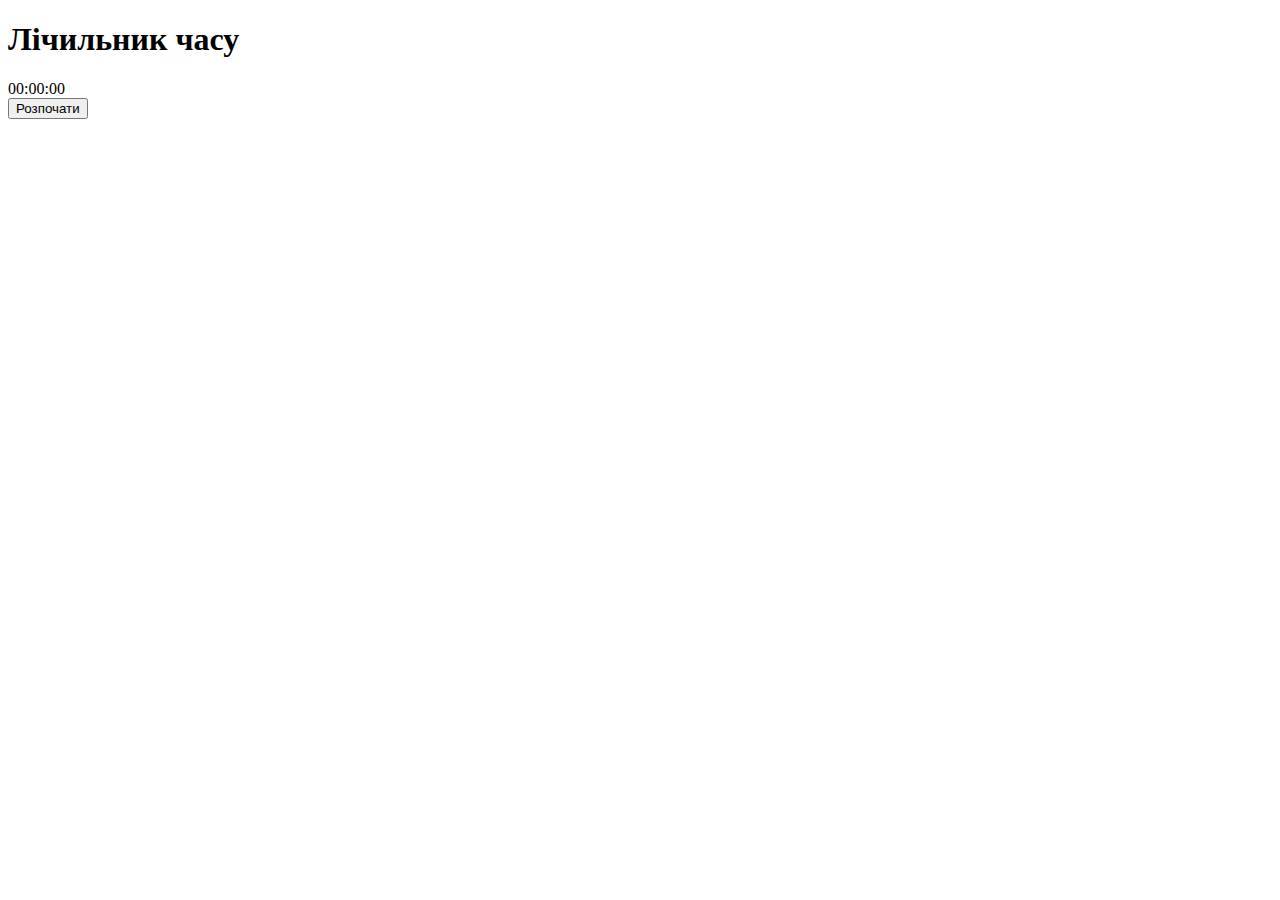
==== index.html @ e64ff4a0 "init" ====
<!DOCTYPE html>
<html lang="en">
  <head>
    <meta charset="UTF-8" />
    <meta name="viewport" content="width=device-width, initial-scale=1.0" />
    <title>Лічильник часу</title>
    <link rel="stylesheet" href="style.css" />
  </head>
  <body>
    <div class="timer-container">
      <h1>Лічильник часу</h1>
      <div id="time-display">00:00:00</div>
      <button id="start-stop-button">Розпочати</button>
    </div>
    <script src="script.js"></script>
  </body>
</html>
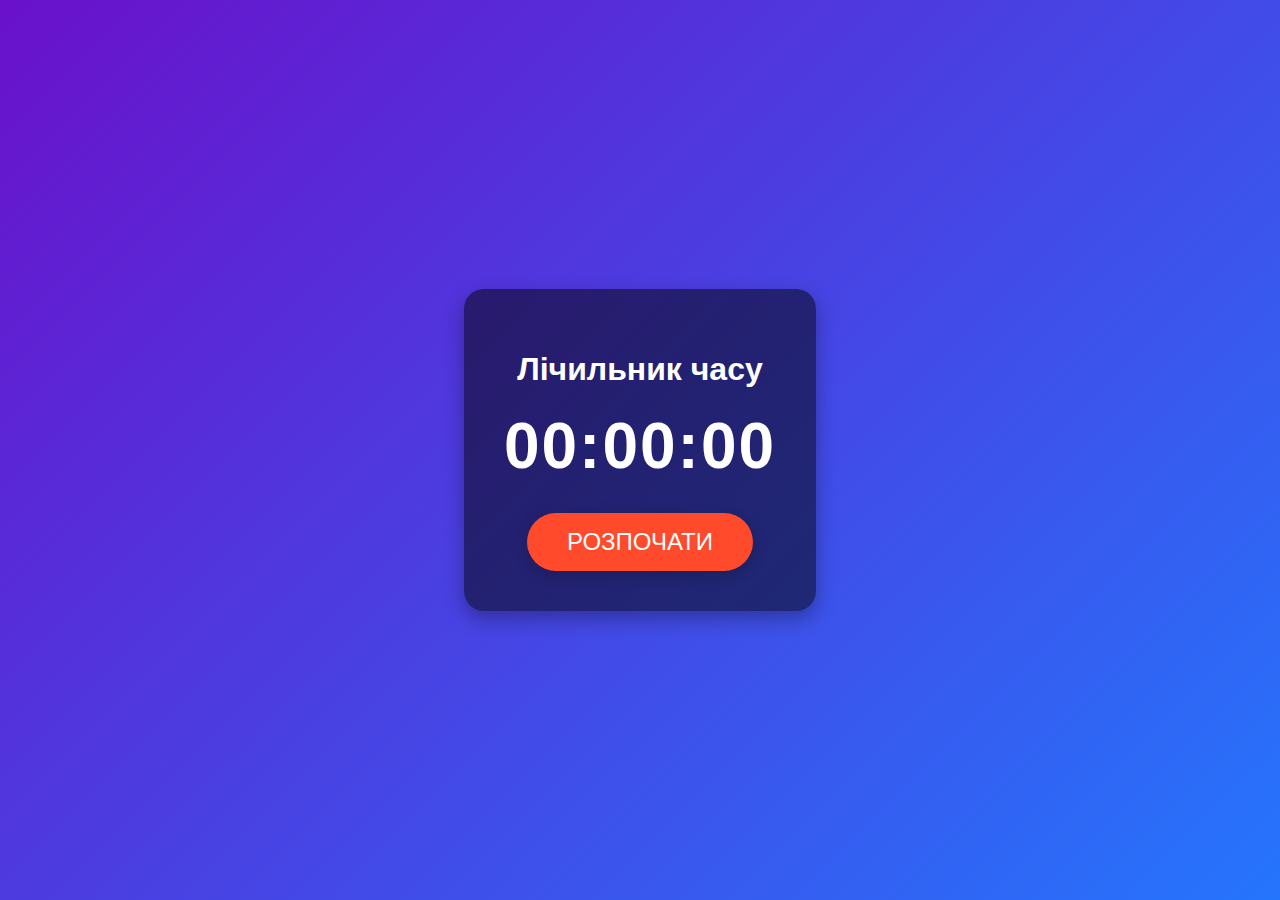
==== commit 267e739a: "update styles" ====
--- a/index.html
+++ b/index.html
@@ -4,7 +4,7 @@
     <meta charset="UTF-8" />
     <meta name="viewport" content="width=device-width, initial-scale=1.0" />
     <title>Лічильник часу</title>
-    <link rel="stylesheet" href="style.css" />
+    <link rel="stylesheet" href="styles.css" />
   </head>
   <body>
     <div class="timer-container">
--- a/styles.css
+++ b/styles.css
@@ -0,0 +1,54 @@
+/* Основні стилі */
+body {
+  font-family: "Roboto", sans-serif;
+  margin: 0;
+  display: flex;
+  justify-content: center;
+  align-items: center;
+  height: 100vh;
+  background: linear-gradient(135deg, #6a11cb, #2575fc);
+  color: #fff;
+}
+
+/* Контейнер таймера */
+.timer-container {
+  text-align: center;
+  background: rgba(0, 0, 0, 0.5);
+  padding: 40px;
+  border-radius: 20px;
+  box-shadow: 0 8px 20px rgba(0, 0, 0, 0.3);
+}
+
+/* Заголовок */
+.timer-title {
+  font-size: 2rem;
+  margin-bottom: 20px;
+  color: #ffffffcc;
+}
+
+/* Дисплей часу */
+#time-display {
+  font-size: 4rem;
+  font-weight: bold;
+  margin-bottom: 30px;
+  letter-spacing: 2px;
+}
+
+/* Кнопка */
+button {
+  font-size: 1.5rem;
+  padding: 15px 40px;
+  background: #ff4b2b;
+  border: none;
+  border-radius: 30px;
+  color: white;
+  cursor: pointer;
+  transition: all 0.3s ease;
+  text-transform: uppercase;
+  box-shadow: 0 4px 15px rgba(0, 0, 0, 0.2);
+}
+
+button:hover {
+  background: #ff416c;
+  transform: scale(1.1);
+}
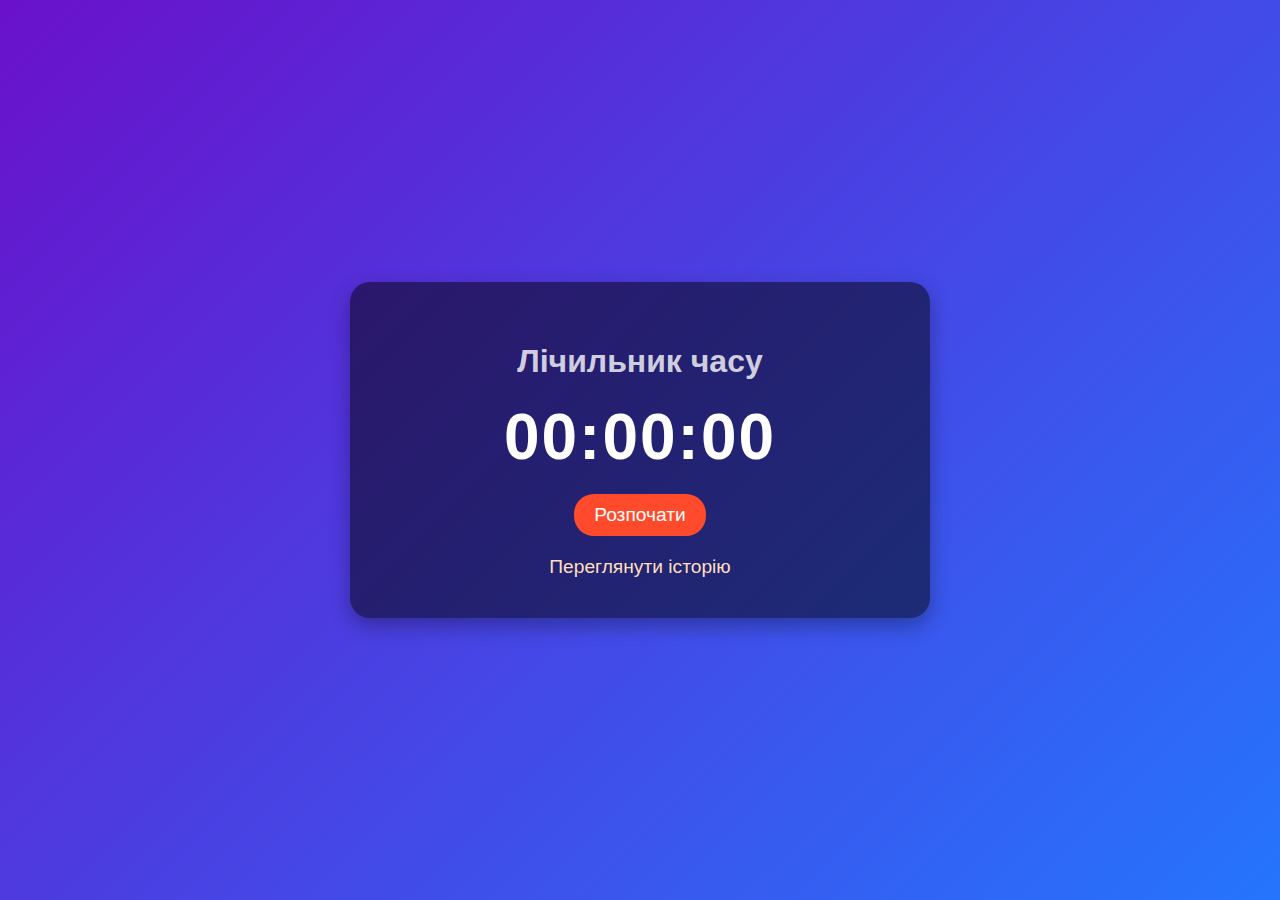
==== commit 6293a881: "add history" ====
--- a/index.html
+++ b/index.html
@@ -8,9 +8,10 @@
   </head>
   <body>
     <div class="timer-container">
-      <h1>Лічильник часу</h1>
+      <h1 class="timer-title">Лічильник часу</h1>
       <div id="time-display">00:00:00</div>
       <button id="start-stop-button">Розпочати</button>
+      <a href="history.html" class="history-link">Переглянути історію</a>
     </div>
     <script src="script.js"></script>
   </body>
--- a/styles.css
+++ b/styles.css
@@ -1,4 +1,3 @@
-/* Основні стилі */
 body {
   font-family: "Roboto", sans-serif;
   margin: 0;
@@ -10,45 +9,76 @@
   color: #fff;
 }
 
-/* Контейнер таймера */
-.timer-container {
+.timer-container,
+.history-container {
   text-align: center;
   background: rgba(0, 0, 0, 0.5);
   padding: 40px;
   border-radius: 20px;
   box-shadow: 0 8px 20px rgba(0, 0, 0, 0.3);
+  width: 90%;
+  max-width: 500px;
 }
 
-/* Заголовок */
-.timer-title {
+.timer-title,
+.history-title {
   font-size: 2rem;
   margin-bottom: 20px;
   color: #ffffffcc;
 }
 
-/* Дисплей часу */
 #time-display {
   font-size: 4rem;
   font-weight: bold;
-  margin-bottom: 30px;
+  margin-bottom: 20px;
   letter-spacing: 2px;
 }
 
-/* Кнопка */
 button {
-  font-size: 1.5rem;
-  padding: 15px 40px;
+  font-size: 1.2rem;
+  padding: 10px 20px;
   background: #ff4b2b;
   border: none;
-  border-radius: 30px;
+  border-radius: 20px;
   color: white;
   cursor: pointer;
-  transition: all 0.3s ease;
-  text-transform: uppercase;
-  box-shadow: 0 4px 15px rgba(0, 0, 0, 0.2);
+  transition: background 0.3s;
 }
 
 button:hover {
   background: #ff416c;
-  transform: scale(1.1);
 }
+
+.history-link,
+.back-link {
+  display: block;
+  margin-top: 20px;
+  font-size: 1.2rem;
+  color: #ffdfba;
+  text-decoration: none;
+  transition: color 0.3s;
+}
+
+.history-link:hover,
+.back-link:hover {
+  color: #ffffff;
+}
+
+#history-list {
+  margin: 20px 0;
+  padding: 0;
+  list-style: none;
+  max-height: 300px;
+  overflow-y: auto;
+  background: rgba(255, 255, 255, 0.2);
+  border-radius: 10px;
+}
+
+#history-list li {
+  padding: 10px;
+  margin: 5px;
+  background: rgba(255, 255, 255, 0.2);
+  border-radius: 5px;
+  font-size: 1rem;
+  color: #ffffffdd;
+}
